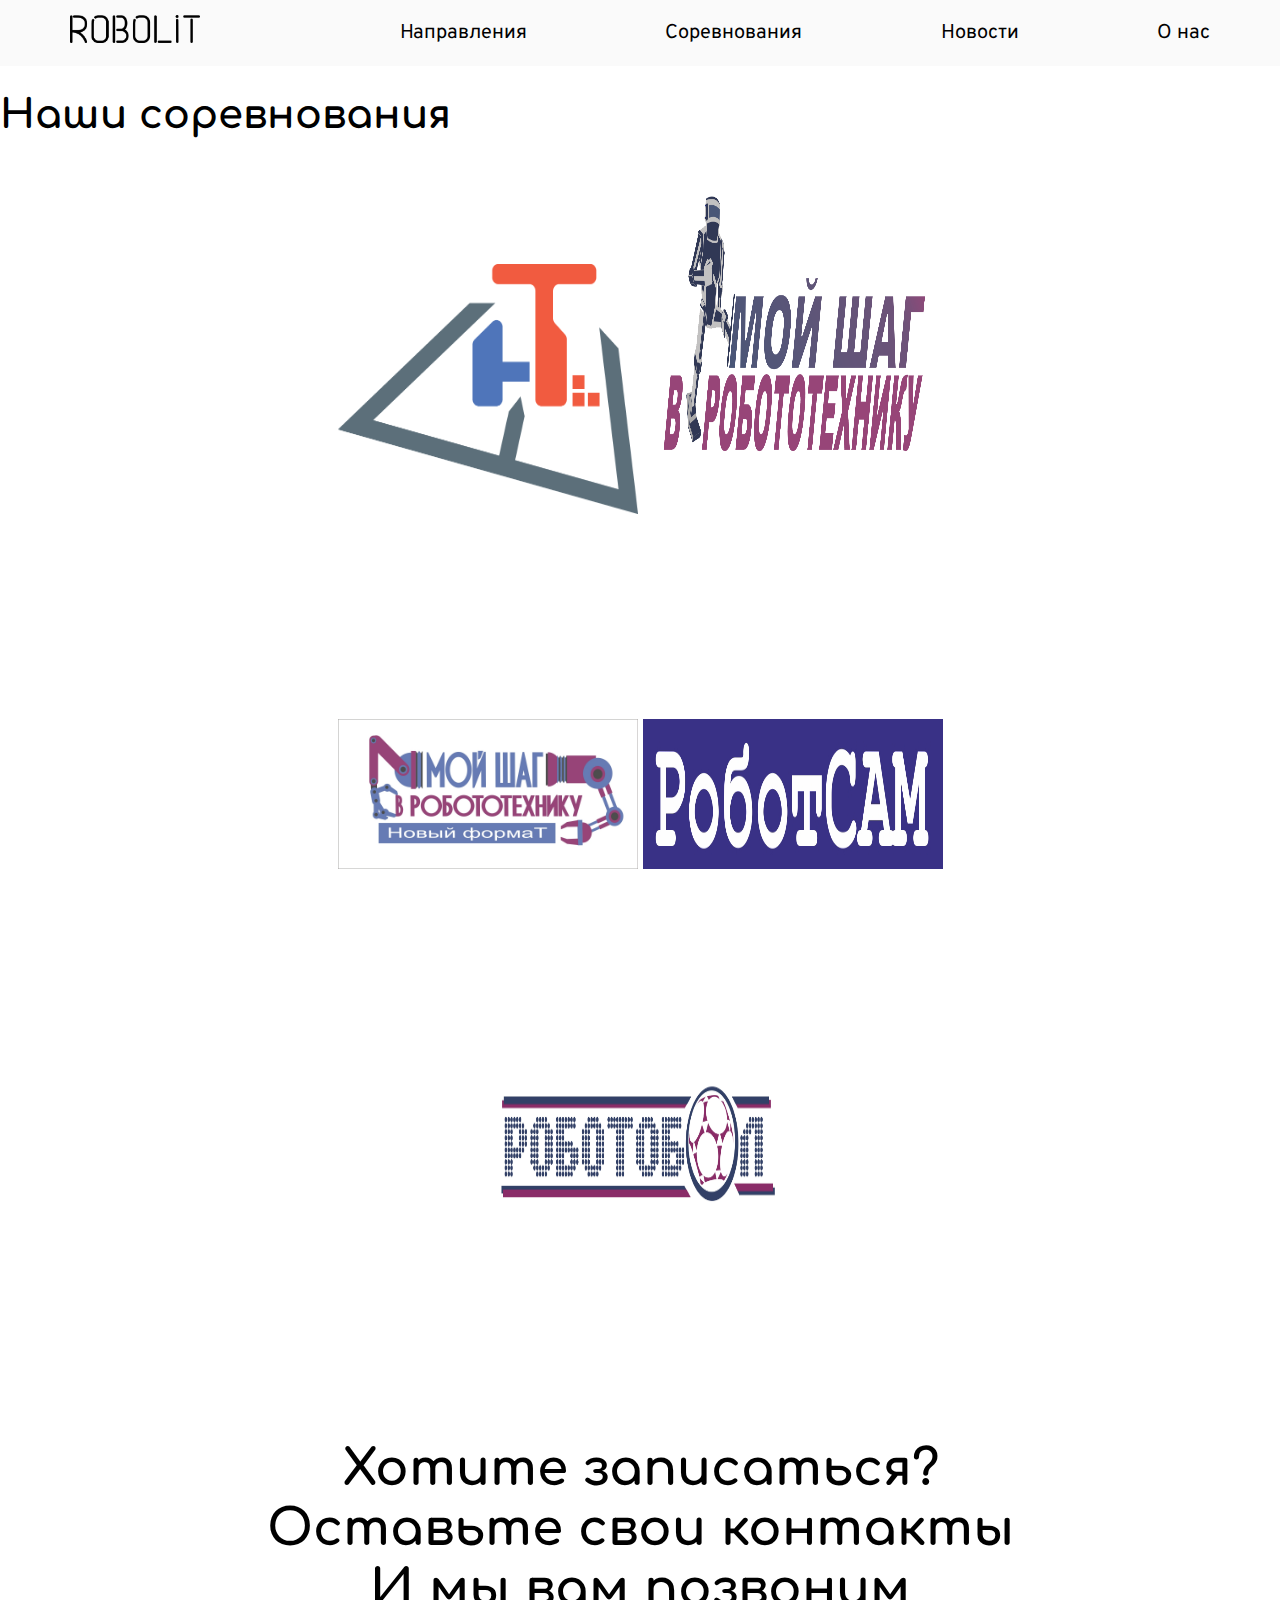
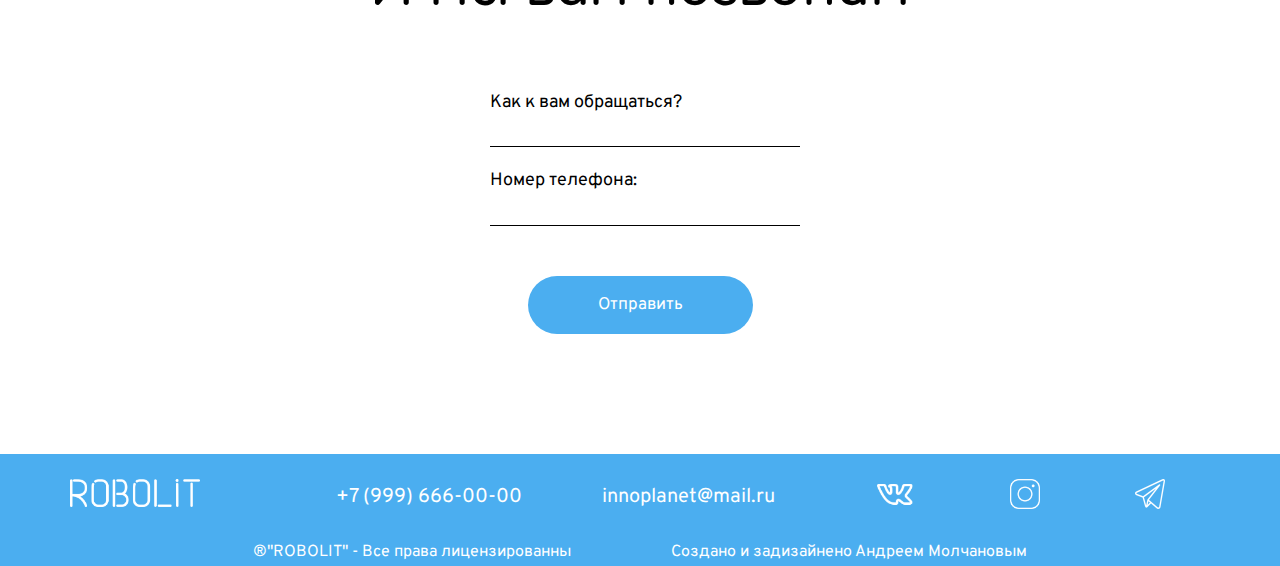
==== competitions.html @ c81f969c "Add base html" ====
<!DOCTYPE html>
<html lang="en">
<head>
    <meta charset="UTF-8">
    <meta http-equiv="X-UA-Compatible" content="IE=edge">
    <meta name="viewport" content="width=device-width, initial-scale=1.0">
    <title>Document</title>
    <link rel="stylesheet" href=".//style.css">

    <link rel="preconnect" href="https://fonts.googleapis.com">
    <link rel="preconnect" href="https://fonts.gstatic.com" crossorigin>
    <link href="https://fonts.googleapis.com/css2?family=Comfortaa:wght@300;400;500;600;700&display=swap" rel="stylesheet">
    <style>
        @import url('https://fonts.googleapis.com/css2?family=Comfortaa:wght@300;400;500;600;700&display=swap');
    </style>

    <link rel="preconnect" href="https://fonts.googleapis.com">
    <link rel="preconnect" href="https://fonts.gstatic.com" crossorigin>
    <link href="https://fonts.googleapis.com/css2?family=Overpass:ital,wght@0,100;0,200;0,300;0,400;0,500;0,600;0,700;0,800;0,900;1,100;1,200;1,300;1,400;1,500;1,600;1,700;1,800;1,900&display=swap" rel="stylesheet">
    <style>
        @import url('https://fonts.googleapis.com/css2?family=Overpass:ital,wght@0,100;0,200;0,300;0,400;0,500;0,600;0,700;0,800;0,900;1,100;1,200;1,300;1,400;1,500;1,600;1,700;1,800;1,900&display=swap');
    </style>
</head>
<body>

    <header class="page-header">
        <div class="container">
            <a class="page-header__logo page-header__link" href="index.html">
                <img src=".//img/logo/BLACK-logo.png"  width="130px" alt="ROBOLIT" >
            </a>
            <ul class="page-header__list">
                <li class="page-header__item">
                    <a class="page-header__link" href="#">Направления</a>
                </li>
                <li class="page-header__item">
                    <a class="page-header__link" href="competitions.html">Соревнования</a>
                </li>
                <li class="page-header__item">
                    <a class="page-header__link" href="#">Новости</a>
                </li>
                <li class="page-header__item">
                    <a class="page-header__link" href="#">О нас</a>
                </li>
            </ul>
        </div>
    </header>


    <h1 class="h1-competitions">Наши соревнования</h1>

    <section class="main-section">
    <container class="main_logo_top_block">
        <img src=".//img/competitions/logo/ingen_class_logo.png" alt="" class="ingen_class" width="300px" height="250px">
        <img src=".//img/competitions/logo/my_step_in_robototech_logo.png" alt="" class="my_step_in_robototch" width="300px" height="350px">
    </container>
    
    <container class="main_logo_center_block">
        <img src=".//img/competitions/logo/myrobot_new_age_logo.jpg" alt="" class="myrobot_new_age" width="300px" height="150px">
        <img src=".//img/competitions/logo/robot_sam_logo.png" alt="" class="robot_sam" width="300px" height="150px">
    </container>

    <container class="main_logo_bottom_block">
        <img src=".//img/competitions/logo/robotobol_logo.jpg" alt="" class="robotobol" width="300px" height="150px">
    </container>
    </section>


    <section class="form">
        <div class="container">

            <form class="form" action="https://echo.htmlacademy.ru/courses" method="post">
                <h2 class="form__title">
                    <div class="tt">Хотите записаться?</div>
                    <div class="tt">Оставьте свои контакты</div>
                    <div class="tt">И мы вам позвоним</div>
                </h2>
                <div class="content-box">

                        <div class="group-1">
                            <label class="label-1">Как к вам обращаться?</label>
                            <input class="input" type="name" name="Имя" id="anchor">
                        </div>
                        <div class="group-2">
                            <label class="label-2" for="tel">Номер телефона:</label>
                            <input class="input" type="tel" name="номер телефона:" id="tel">
                        </div>

                    <input class="button--submit" type="submit" value="Отправить" name="Кнопка">
                    

            </form>
            
        </div>
    </section>  

    <footer class="page-footer">
        <div class="container">
            <ul class="page-footer__list">
                <a class="page-footer__logo" href="#"><img src=".//img/logo/WHITE-logo.png" width="130px" alt="ROBOLIT"></a>
                <div class="page-footer__contacts-list">
                    <div class="contact__item">+7 (999) 666-00-00</div>
                    <div class="contact__item">innoplanet@mail.ru</div>
                </div>

                <div class="page-footer__links-list">
                    <a class="page-footer__link" href="#"><img src=".//img/icons/VK logo.png" alt="VK" class="vk-icon icon" width="60px"></a>
                    <a class="page-footer__link" href="#"><img src=".//img/icons/Instagram logo.png" alt="Instagram" class="ig-icon icon" width="60px"></a>
                    <a class="page-footer__link" href="#"><img src=".//img/icons/Telegram logo.png" alt="Telegram" class="tg-icon icon" width="50px"></a>
                </div>
            </ul>
            <div class="proofs">
                <p>&reg;"ROBOLIT" - Все права лицензированны</p>
                <p>Создано и задизайнено Андреем Молчановым</p>
            </div>
        </div>
    </footer>

</body>
</html>
---- style.css ----
body {
    font-size: 20px;
    display: flex;
    flex-direction: column;
    width: auto;
    margin: 0 auto;
    color: black;
}

p {
    font-family: 'Overpass', sans-serif;
    font-size: 18px;
    margin: 0;
    line-height: 160%;
}

h2 {
    font-family: 'Comfortaa', cursive;
    font-size: 50px;
    line-height: 120%;
}

h3 {
    font-family: 'Overpass', sans-serif;
    font-size: 20px;
    line-height: 120%;
}

a:visited {
    color: black;
}


.button {
    cursor: pointer;
    white-space: nowrap;
    border: none;
    color: white;
    padding: 15px 50px;
    border-radius: 25px;
}

/* HEADER */

.page-header {
    background-color: rgb(250, 250, 250);
    font-family: 'Overpass', sans-serif;
}

.page-header .container {
    width: 1140px;
    height: auto;
    margin: 0 auto;
    display: flex;
    align-items: center;
    align-content: center;
    justify-content: space-between;
}

.page-header__list {
    display: flex;
    justify-content: space-between;
    list-style-type: none;
    flex-grow: 1;
    padding: 0;
}

.page-header__logo {
    margin-right: 200px;
}


a.page-header__logo:hover {
    border: none;
    text-decoration: none;
    padding: 0;
}

.itcenter .container {
    width: 1140px;
    margin: 0 auto;
    display: flex;
    flex-direction: column;
}

a.page-header__link:link {
    position: relative;
    text-decoration: none;
    color: black;
    transition: border 0.5s;
    padding: 0;
    }

a.page-header__link:hover::after{
    content: "";
    position: absolute;
    left: 0;
    bottom: -2px;
    width: 95%;
    margin-left: 2.5%;
    height: 2px;
    background-color: #3498db;
    border-radius: 25px;
    display: none;
    }
   
a.page-header__link:hover::after {
    display: block;
}

.page-header__logo.page-header__link:link {
    transition: all ease-out 0.3s;
}

.page-header__logo.page-header__link:hover{
    border: none;
    transform: scale(1.15);
}

.page-header__logo.page-header__link:hover::after{
    content: none;
}

/* INTERPRETATION */

.interpretation {
    display: flex;
    flex-direction: row;
    justify-content: space-between;
    flex-grow: 1;
}

.interpretation__title {
    margin: 60px 0 45px 0;
}

.interpretation__text {
    font-size: 18px;
    line-height: 150%;
}

.interpretation__picture {
    margin: 80px 0 60px auto;
    border-radius: 5px;
    filter: brightness(80%);
}

.interpretation__button {
    font-family: 'Overpass', sans-serif;
    font-size: 17px;
    margin: 60px auto 60px 0;
    padding: 18px 52px;
    background-color: #4baef0;
}

.interpretation__button:hover {
    background-color: #5babe0;
}

.interpretation__button:active {
    background-color: #58a7db;
}

/* DESCRIPTION */

.description {
    display: flex;
    flex-direction: row;
    justify-content: space-between;
}

.description__title{
    margin: 0 auto 40px auto;
}

.description__picture {
    margin-right: 40px;
    filter: brightness(80%) ;
}

.left-column {
    display: flex;
    flex-direction: column;
    width: 50%;
}

.right-column {
    display: flex;
    flex-direction: column;
    width: 50%;
}

.description .right-column {
    padding-left: 40px;
}

.courses .container {
    width: 1140px;
    margin: 0 auto;
    display: flex;
    flex-direction: row;
    flex-wrap: nowrap;
}

.container__title {
    width: 700px;
    height: 70px;
    margin: 85px auto 0 auto;
    text-align: center;
}

.courses__title {
    margin: 0 auto;

}

/* PROGA */

.block--proga {
    width: 545px;
    height: 300px;
    padding: 0;
    border-radius: 5px;
    margin: 55px 50px 0 0;
    color: white;
    display: flex;
    justify-content: space-between;
    background-color: #4baef0;
    box-shadow: 6px -5px 0 2px rgba(220, 220, 220, 0.7);
    transition: all 0.4s ease-in-out;
}

.block--proga:hover {
    transform: translateX(-10px) translateY(10px);
    box-shadow: 11px -10px 2px 2px rgba(220, 220, 220, 0.7);
}

.block--proga .left-column {
    width: 325px;
    margin: 0;
}

.proga__list {
    padding: 0;
    margin: 0;
    margin-left: 65px;
    display: flex;
    flex-direction: column;
    align-items: flex-start;
}

.proga__title {
    font-size: 30px;
    margin: 40px 0 0 40px;
}

.proga-list__title {
    font-size: 25px;
    font-weight: 500;
    margin: 30px 0 0 40px;
}

.proga__item {
    font-family: 'Overpass', sans-serif;
    font-size: 22px;
}

.proga__img {
    margin: auto 30px;
    color: white;
}

/* ROBOT */

.block--robot {
    width: 545px;
    height: 300px;
    margin: 0;
    padding: 0;
    margin-top: 55px;
    border-radius: 5px;
    color: white;
    display: flex;
    justify-content: space-between;
    background-color: #4baef0;
    box-shadow: 6px -5px 0 2px rgba(220, 220, 220, 0.7);
    transition: all 0.4s ease-in-out;
}

.block--robot:hover{
    transform: translateX(-10px) translateY(10px);
    box-shadow: 11px -10px 2px 2px rgba(220, 220, 220, 0.7);
}

.robot__list {
    padding: 0;
    margin: 0;
    margin-left: 65px;
    display: flex;
    flex-direction: column;
    align-items: flex-start;
}

.robot__title {
    font-size: 30px;
    margin: 40px 0 0 40px;
}

.robot-list__title {
    font-size: 23px;
    font-weight: 600;
    margin: 30px 0 5px 40px;
}

.robot__item {
    font-family: 'Overpass', sans-serif;
    font-size: 22px;
}

.robot__img {
    margin: auto 30px;
}

/* PHOTO */

.photo__title {
    margin: 100px auto 50px auto;
    width: 700px;
    height: 70px;
    text-align: center;
}

.strap {
    height: 220px;   
    width: 100%;
    margin: 0;
    margin-bottom: 80px;
}

.strap__list{
    list-style-type: none;
    display: flex;
    flex-direction: row;
    justify-content: center;
    overflow: hidden;
    margin: 0;
    padding: 0;
}

.img {
    width: 220px;
    height: 220px;
    background-size: cover;
    background-position: 50% 50%;
    filter: brightness(80%) grayscale(10%);    
}

.img-1 {
    background-image: url("img/strap/1.JPG");
}

.img-2 {
    background-image: url("img/strap/2.JPG");
}

.img-3 {
    background-image: url("img/strap/3.JPG");
}

.img-4 {
    background-image: url("img/strap/4.JPG");
}

.img-5 {
    background-image: url("img/strap/5.JPG");
}

.img-6 {
    background-image: url("img/strap/6.JPG");
}

.img-7 {
    background-image: url("img/strap/7.JPG");
}

.img-8 {
    background-image: url("img/strap/8.JPG");
}

/* FORM */

.form .container {
    width: 1140px;
    margin: 0 auto;
    display: flex;
}

.form .container {
    width: 1140px;
    margin: 0 auto 80px auto;
    display: flex;
    justify-content: center;
}

.content-box {
    width: 300px;
    margin: 0 auto;
    display: flex;
    flex-direction: column;
}

.form__title {
    margin: 10px auto 50px auto;
    display: flex;
    justify-content: center;
    flex-direction: column;
    align-items: center;
}

.tt {
    font-family: 'Comfortaa', cursive;
    font-size: 50px;
}

label {
    font-family: 'Overpass', sans-serif;
    font-size: 18px;
    line-height: 160%;
    display: block;
}

.input {
    width: 100%;
    height: 30px;
    padding: 0;
    border: none;
    border-bottom: 1px solid black;
    font-family: 'Comfortaa', cursive;
    font-weight: 120%;
    padding-left: 10px;
}

.group-1 {
    margin: 20px 0;
    width: 100%;
}

.group-2 {
    width: 100%;
}

.label-1 {
    margin-bottom: -1px;
}

.label-2 {
    margin-bottom: -1px;
}

.button--submit {
    font-family: 'Overpass', sans-serif;
    font-size: 17px;
    margin: 50px auto 40px auto;
    padding: 18px 70px;
    background-color: #4baef0;
    border-radius: 40px;
    border: none;
    color: white;
}

.button--submit:hover {
    background-color: #5babe0;
}

.button--submit:active {
    background-color: #58a7db;
}

/* FOOTER */

.page-footer {
    background-color: #4baef0;
    font-family: 'Overpass', sans-serif;
    color: white;
}

.page-footer .container {
    width: 1140px;
    margin: 0 auto; 
}

.page-footer__list {
    width: 1140px;
    margin: 0 auto;
    padding: 0;
    display: flex; 
    flex-direction: row;    
    justify-content: space-between;
}

.proofs {
    display: block;
    text-align: center;
    font-size: 16px;
}

.page-footer__contacts-list {
    display: flex;
    margin: 30px 40px;
    width: auto;
}

.contact__item {
    margin: 0 40px;
    cursor: pointer;
}

.contact__item:first-of-type {
    margin-left: 0;
}

.contact__item:last-of-type {
    margin-right: 0;
}

.page-footer__links-list {
    display: flex;
    margin: 0;
}

.page-footer__link .icon {
    color: white;
}

.page-footer__link .icon {
    position: relative;
    text-decoration: none;
    color: white;
    padding: 0;
    margin: 10px 35px;
    display: flex;
    justify-content: center;
    align-items: center;
    }
    
.page-footer__link:last-of-type {
    margin-right: 0;
    margin-top: 5px;
}

.page-footer__link .icon:hover{
    filter: opacity(70%);
}

.page-footer__link .icon:active {
    filter:opacity(50%);
}

.page-footer__logo:link {
    color: white;
    text-decoration: none;
    margin: 25px 0;
    margin-right: 80px;
    transition: all ease-out 0.3s;
}

.page-footer__logo:hover {
    border: none;
    transform: scale(1.15);
}

.proofs {
    display: flex;
    justify-content: center;
}

.proofs p {
    font-size: 16px;
}

.proofs p:first-of-type {
    margin-right: 100px;
}

/* Competitions */

.h1-competitions {
    font-family: 'Comfortaa', cursive;
}

.main-section {
    margin: 0px 105px;
    display: flex;
    flex-direction: column;
}

.main_logo_top_block {
    margin: auto auto 200px auto;
    
}

.main_logo_center_block {
    margin: auto auto 200px auto;
}

.main_logo_bottom_block {
    margin: auto auto 200px auto;
}
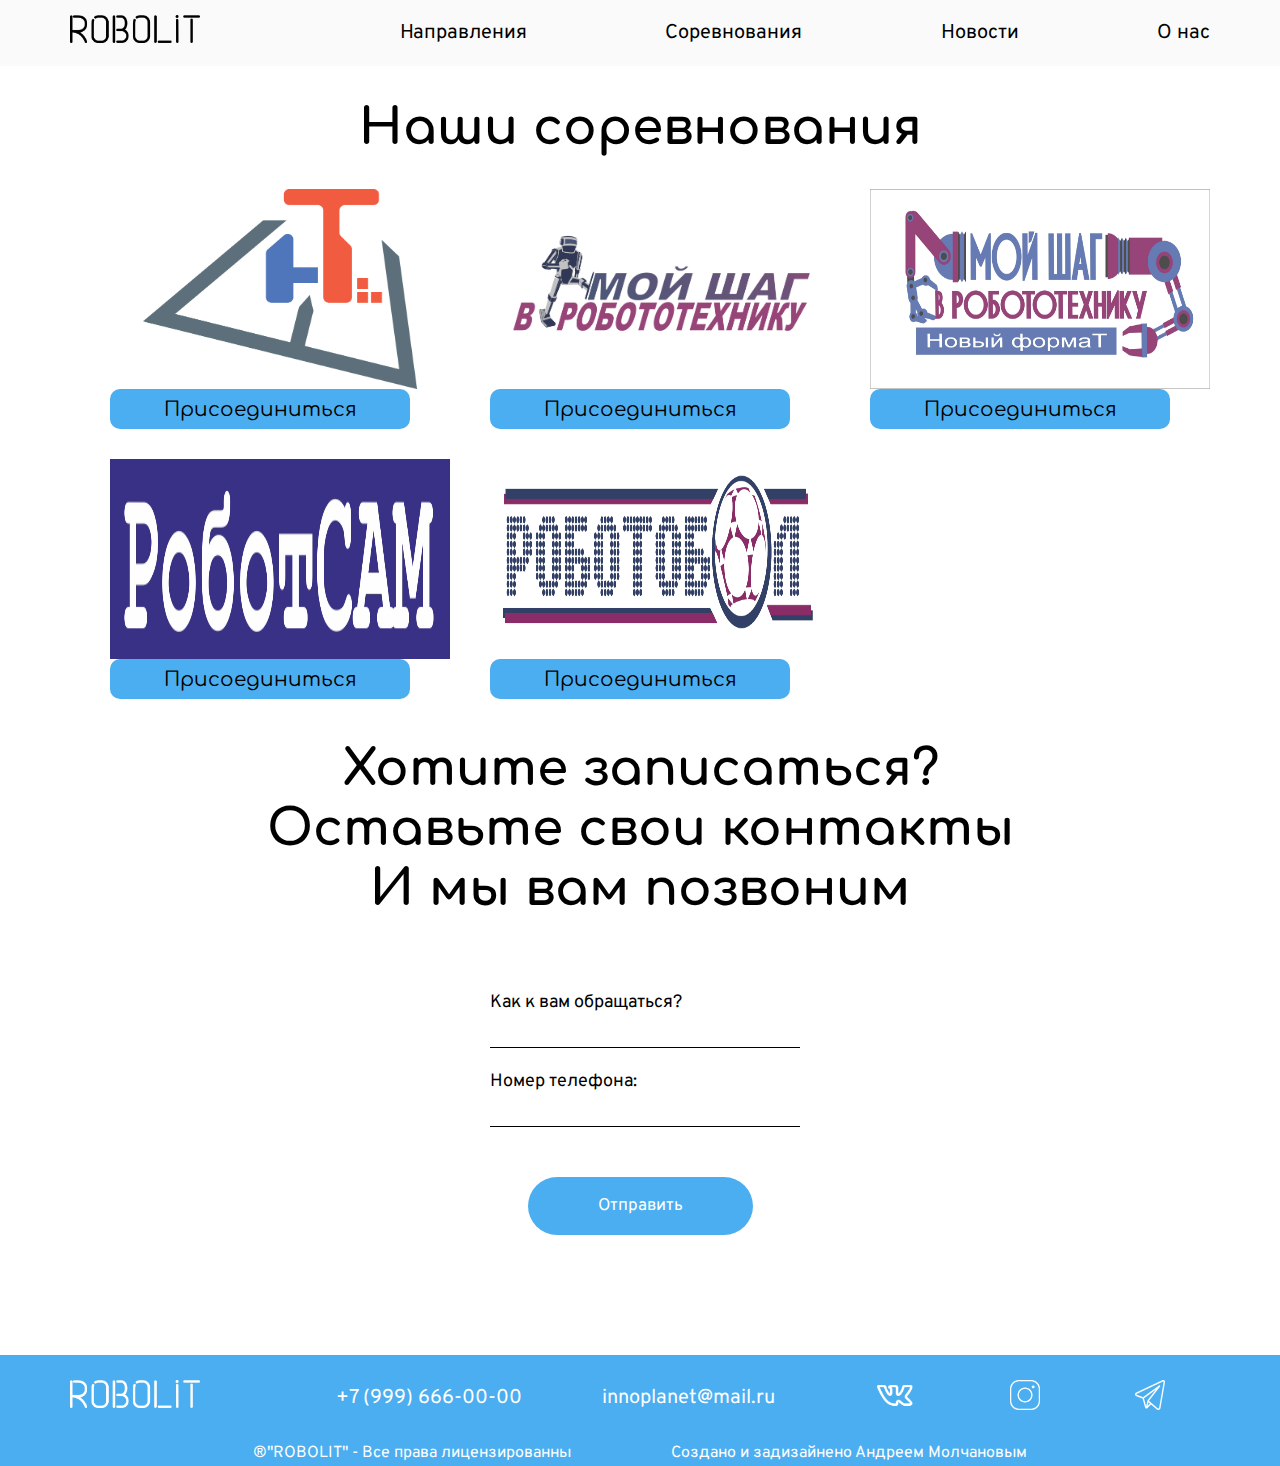
==== commit 0536971d: "compet-2411" ====
--- a/competitions.html
+++ b/competitions.html
@@ -46,23 +46,51 @@
     </header>
 
 
-    <h1 class="h1-competitions">Наши соревнования</h1>
+    
+    <section class="main-section">
+        <h1 class="h1-competitions">Наши соревнования</h1>
+        
+            <ul class="inner-list">
+                <li class="comp-product-item">
+                    <div class="comp-main-img">
+                        <img src=".//img/competitions/logo/ingen_class_logo.png" alt="">
+                    </div>
+                    <div class="comp-main-block">
+                        <a href="" class="comp-main-href">Присоединиться</a>
+                    </div>
+                </li>
+                <li class="comp-product-item">
+                    <div class="comp-main-img">
+                        <img src=".//img/competitions/logo/my_step_in_robototech_logo.png" alt="">
+                    </div>
+                    <div class="comp-main-block">
+                        <a href="" class="comp-main-href">Присоединиться</a>
+                    </div>
+                </li>
+            
+                <li class="comp-product-item">
+                    <img src=".//img/competitions/logo/myrobot_new_age_logo.jpg" alt="" class="comp-main-img myrobot_new_age" width="300px" height="250px">
+                    <div class="comp-main-block">
+                        <a href="" class="comp-main-href">Присоединиться</a>
+                    </div>
+                </li>
+    
+                <li class="comp-product-item">
+                    <img src=".//img/competitions/logo/robot_sam_logo.png" alt="" class="comp-main-img robot_sam" width="300px" height="250px">
+                    <div class="comp-main-block">
+                        <a href="" class="comp-main-href">Присоединиться</a>
+                    </div>
+                </li>
+                <li class="comp-product-item">
+                    <img src=".//img/competitions/logo/robotobol_logo.jpg" alt="" class="comp-main-img robotobol" width="300px" height="250px">
+                    <div class="comp-main-block">
+                        <a href="" class="comp-main-href">Присоединиться</a>
+                    </div>
+                </li>
+            </ul>
+        
+    </section>
 
-    <section class="main-section">
-    <container class="main_logo_top_block">
-        <img src=".//img/competitions/logo/ingen_class_logo.png" alt="" class="ingen_class" width="300px" height="250px">
-        <img src=".//img/competitions/logo/my_step_in_robototech_logo.png" alt="" class="my_step_in_robototch" width="300px" height="350px">
-    </container>
-    
-    <container class="main_logo_center_block">
-        <img src=".//img/competitions/logo/myrobot_new_age_logo.jpg" alt="" class="myrobot_new_age" width="300px" height="150px">
-        <img src=".//img/competitions/logo/robot_sam_logo.png" alt="" class="robot_sam" width="300px" height="150px">
-    </container>
-
-    <container class="main_logo_bottom_block">
-        <img src=".//img/competitions/logo/robotobol_logo.jpg" alt="" class="robotobol" width="300px" height="150px">
-    </container>
-    </section>
 
 
     <section class="form">
--- a/style.css
+++ b/style.css
@@ -586,23 +586,59 @@
 
 .h1-competitions {
     font-family: 'Comfortaa', cursive;
+    text-align: center;
+    font-size: 50px;
 }
 
 .main-section {
-    margin: 0px 105px;
-    display: flex;
-    flex-direction: column;
-}
-
-.main_logo_top_block {
-    margin: auto auto 200px auto;
+    max-width: 1140px;
+    margin: 0 auto;
+}
+
+
+
+.inner-list{
+    margin: 0;
+    padding: 0;
+    display: flex;
+    flex-wrap: wrap;
     
 }
 
-.main_logo_center_block {
-    margin: auto auto 200px auto;
-}
-
-.main_logo_bottom_block {
-    margin: auto auto 200px auto;
+.comp-product-item {
+    margin: 0;
+    padding: 0;
+    list-style-type: none;
+    margin-left: 40px;
+    margin-bottom: 30px;
+}
+
+.comp-main-img {
+    width: 340px;
+    height: 200px;
+    display: flex;
+    align-items: center;
+    justify-content: center;
+}
+
+.comp-main-img img {
+    max-width: 100%;
+    max-height: 100%; 
+}
+
+
+.comp-main-block {
+    margin: 0;
+    width: 300px;
+    height: 40px;
+    background-color: #4baef0;
+    border-radius:10px ;
+    text-align: center;
+    display: flex;
+    justify-content: space-around;
+    flex-direction: column;
+}
+.comp-main-href {
+    text-decoration: none;
+    font-family: 'Comfortaa', cursive;
 }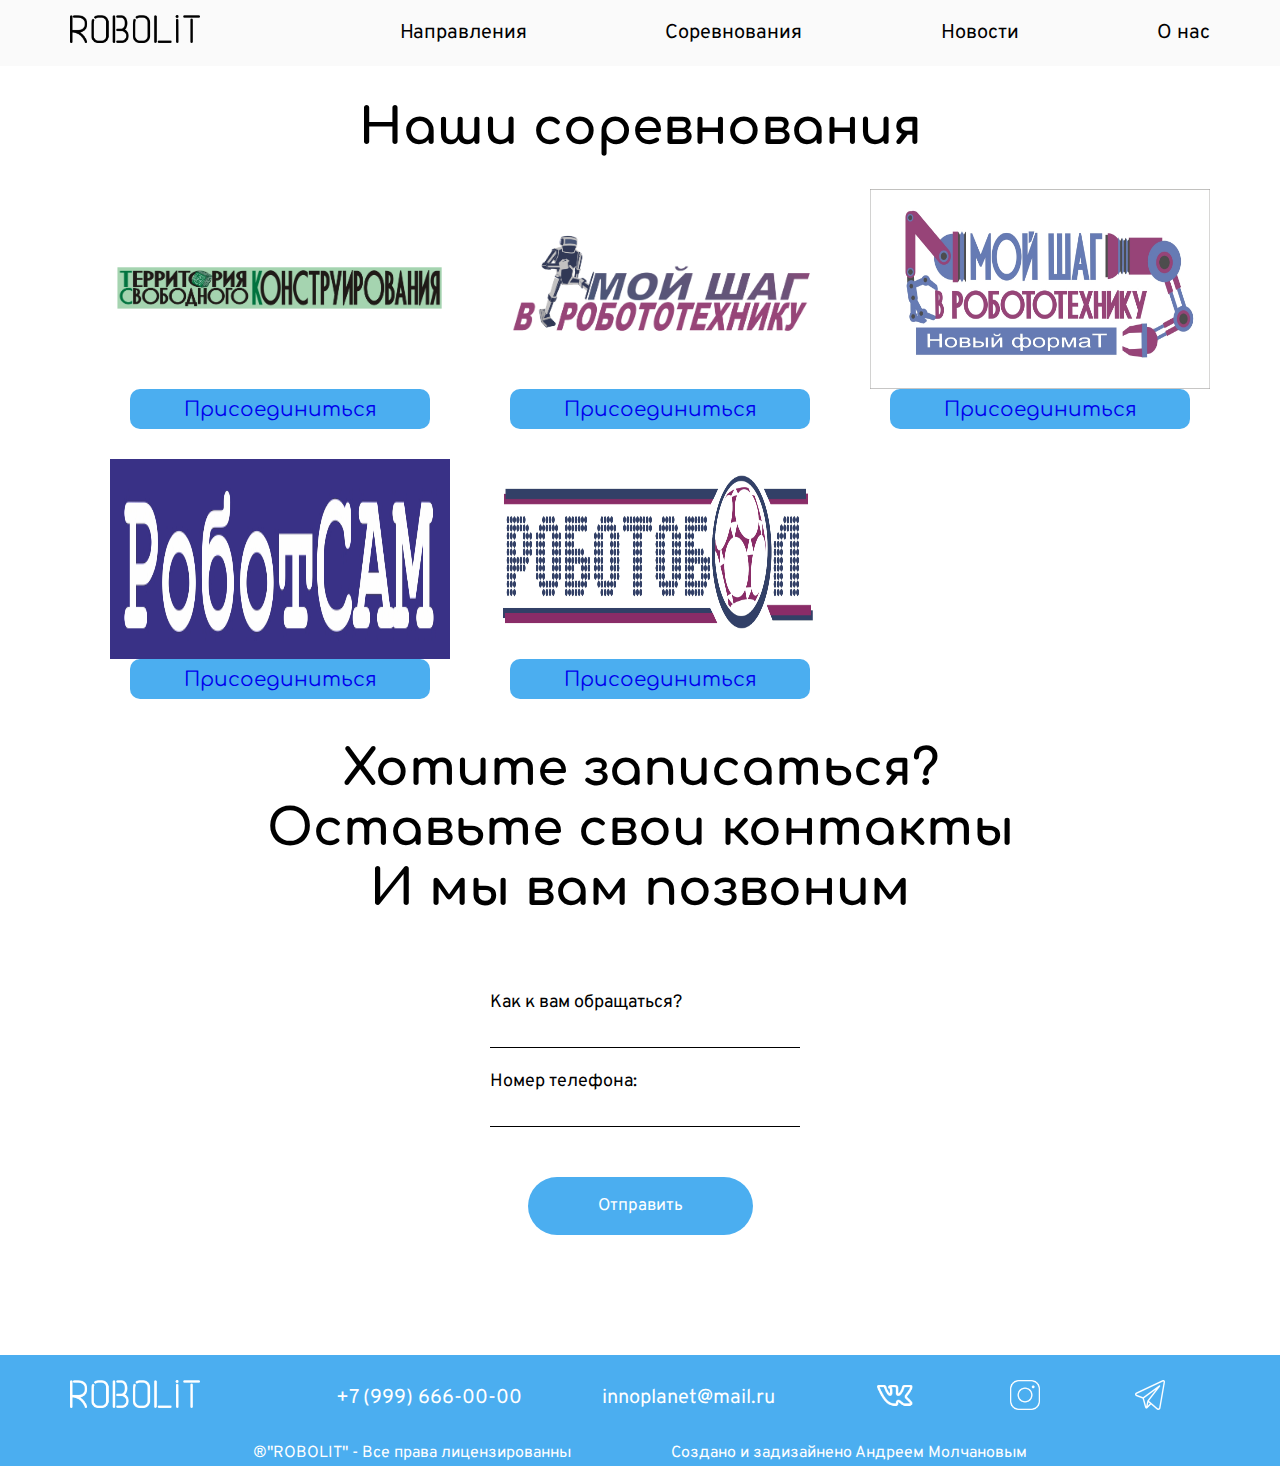
==== commit 15be58c7: "01.12" ====
--- a/competitions.html
+++ b/competitions.html
@@ -51,40 +51,43 @@
         <h1 class="h1-competitions">Наши соревнования</h1>
         
             <ul class="inner-list">
+
                 <li class="comp-product-item">
                     <div class="comp-main-img">
-                        <img src=".//img/competitions/logo/ingen_class_logo.png" alt="">
+                        <img src=".//img/competitions/logo/construct-logo.png" alt="">
                     </div>
                     <div class="comp-main-block">
-                        <a href="" class="comp-main-href">Присоединиться</a>
+                        <a href="competition-dop-fail/1-page.html" class="comp-main-href">Присоединиться</a>
                     </div>
                 </li>
+
                 <li class="comp-product-item">
                     <div class="comp-main-img">
                         <img src=".//img/competitions/logo/my_step_in_robototech_logo.png" alt="">
                     </div>
                     <div class="comp-main-block">
-                        <a href="" class="comp-main-href">Присоединиться</a>
+                        <a href="competition-dop-fail/2-page.html" class="comp-main-href">Присоединиться</a>
                     </div>
                 </li>
             
                 <li class="comp-product-item">
                     <img src=".//img/competitions/logo/myrobot_new_age_logo.jpg" alt="" class="comp-main-img myrobot_new_age" width="300px" height="250px">
                     <div class="comp-main-block">
-                        <a href="" class="comp-main-href">Присоединиться</a>
+                        <a href="competition-dop-fail/3-page.html" class="comp-main-href">Присоединиться</a>
                     </div>
                 </li>
     
                 <li class="comp-product-item">
                     <img src=".//img/competitions/logo/robot_sam_logo.png" alt="" class="comp-main-img robot_sam" width="300px" height="250px">
                     <div class="comp-main-block">
-                        <a href="" class="comp-main-href">Присоединиться</a>
+                        <a href="competition-dop-fail/4-page.html" class="comp-main-href">Присоединиться</a>
                     </div>
                 </li>
+
                 <li class="comp-product-item">
                     <img src=".//img/competitions/logo/robotobol_logo.jpg" alt="" class="comp-main-img robotobol" width="300px" height="250px">
                     <div class="comp-main-block">
-                        <a href="" class="comp-main-href">Присоединиться</a>
+                        <a href="competition-dop-fail/5-page.html" class="comp-main-href">Присоединиться</a>
                     </div>
                 </li>
             </ul>
--- a/style.css
+++ b/style.css
@@ -637,8 +637,19 @@
     display: flex;
     justify-content: space-around;
     flex-direction: column;
+    margin-left: 20px;
 }
 .comp-main-href {
     text-decoration: none;
     font-family: 'Comfortaa', cursive;
-}+}
+
+/* Competitions dop fail*/
+
+.competitions-dop-fail-head {
+    margin: 0;
+    padding: 0;
+    max-width: 1440px;
+    font-family: 'Comfortaa', cursive;
+}
+
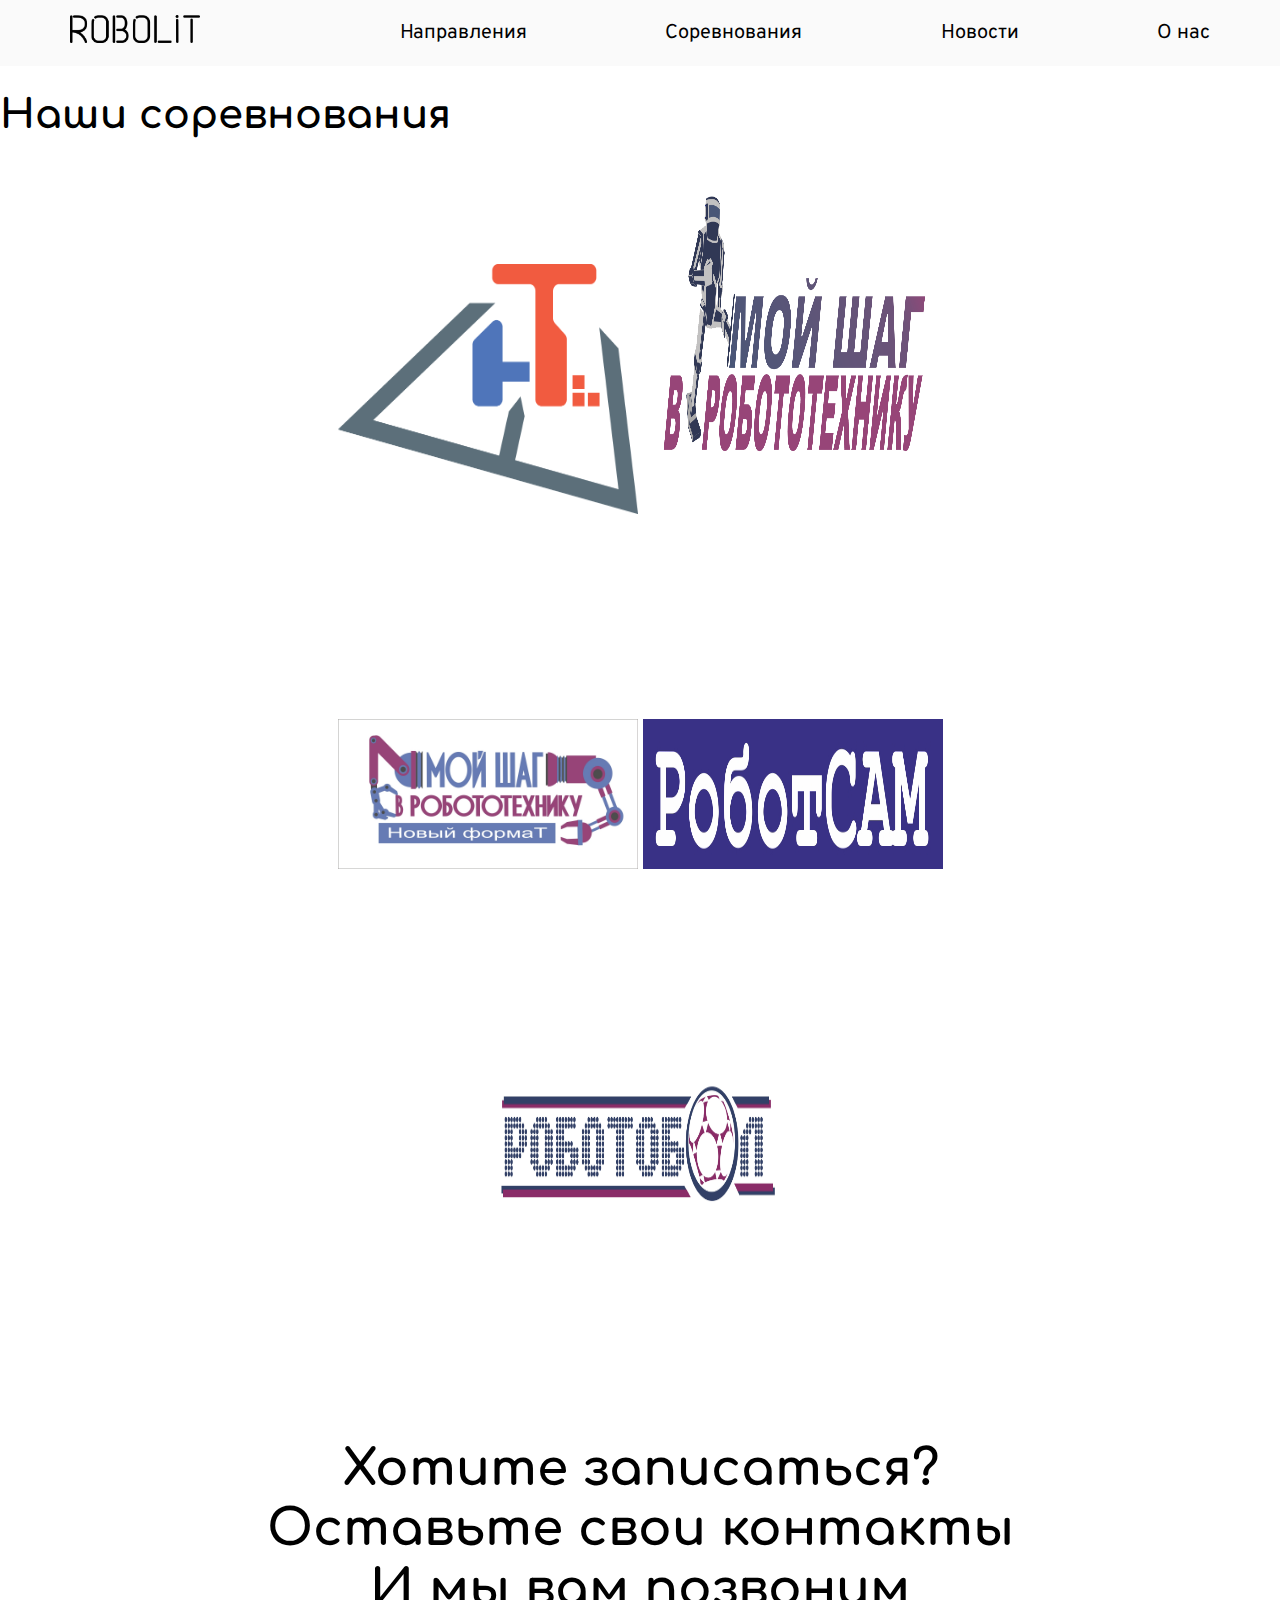
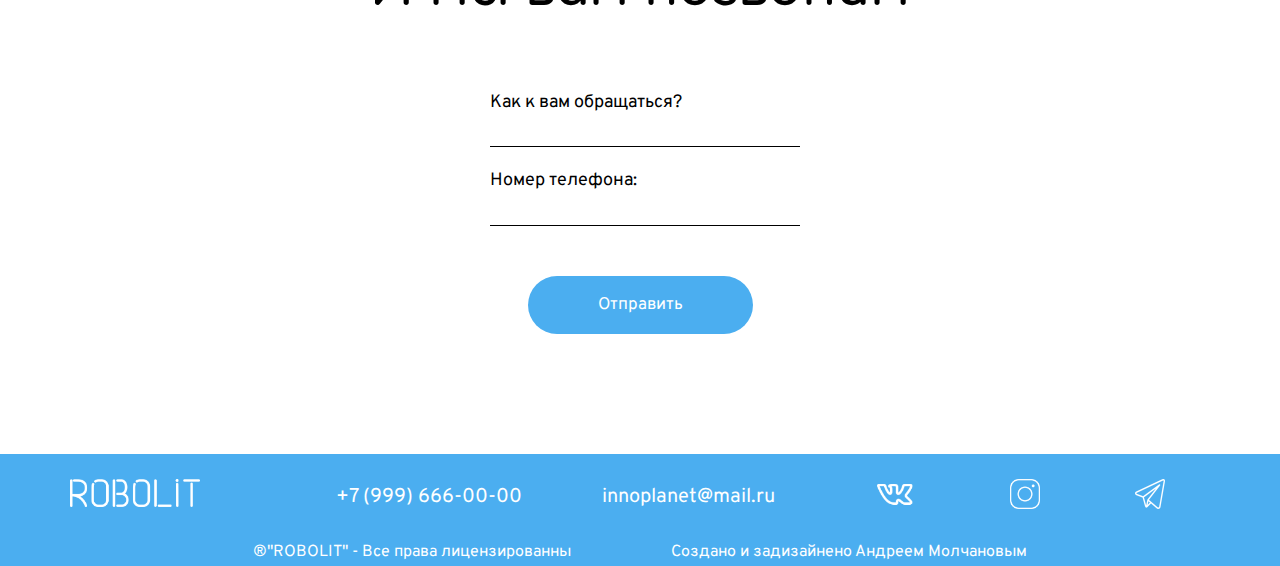
==== commit 2238416e: "add all news" ====
--- a/competitions.html
+++ b/competitions.html
@@ -22,7 +22,6 @@
     </style>
 </head>
 <body>
-
     <header class="page-header">
         <div class="container">
             <a class="page-header__logo page-header__link" href="index.html">
@@ -46,54 +45,23 @@
     </header>
 
 
+    <h1 class="h1-competitions">Наши соревнования</h1>
+
+    <section class="main-section">
+    <container class="main_logo_top_block">
+        <img src=".//img/competitions/logo/ingen_class_logo.png" alt="" class="ingen_class" width="300px" height="250px">
+        <img src=".//img/competitions/logo/my_step_in_robototech_logo.png" alt="" class="my_step_in_robototch" width="300px" height="350px">
+    </container>
     
-    <section class="main-section">
-        <h1 class="h1-competitions">Наши соревнования</h1>
-        
-            <ul class="inner-list">
+    <container class="main_logo_center_block">
+        <img src=".//img/competitions/logo/myrobot_new_age_logo.jpg" alt="" class="myrobot_new_age" width="300px" height="150px">
+        <img src=".//img/competitions/logo/robot_sam_logo.png" alt="" class="robot_sam" width="300px" height="150px">
+    </container>
 
-                <li class="comp-product-item">
-                    <div class="comp-main-img">
-                        <img src=".//img/competitions/logo/construct-logo.png" alt="">
-                    </div>
-                    <div class="comp-main-block">
-                        <a href="competition-dop-fail/1-page.html" class="comp-main-href">Присоединиться</a>
-                    </div>
-                </li>
-
-                <li class="comp-product-item">
-                    <div class="comp-main-img">
-                        <img src=".//img/competitions/logo/my_step_in_robototech_logo.png" alt="">
-                    </div>
-                    <div class="comp-main-block">
-                        <a href="competition-dop-fail/2-page.html" class="comp-main-href">Присоединиться</a>
-                    </div>
-                </li>
-            
-                <li class="comp-product-item">
-                    <img src=".//img/competitions/logo/myrobot_new_age_logo.jpg" alt="" class="comp-main-img myrobot_new_age" width="300px" height="250px">
-                    <div class="comp-main-block">
-                        <a href="competition-dop-fail/3-page.html" class="comp-main-href">Присоединиться</a>
-                    </div>
-                </li>
-    
-                <li class="comp-product-item">
-                    <img src=".//img/competitions/logo/robot_sam_logo.png" alt="" class="comp-main-img robot_sam" width="300px" height="250px">
-                    <div class="comp-main-block">
-                        <a href="competition-dop-fail/4-page.html" class="comp-main-href">Присоединиться</a>
-                    </div>
-                </li>
-
-                <li class="comp-product-item">
-                    <img src=".//img/competitions/logo/robotobol_logo.jpg" alt="" class="comp-main-img robotobol" width="300px" height="250px">
-                    <div class="comp-main-block">
-                        <a href="competition-dop-fail/5-page.html" class="comp-main-href">Присоединиться</a>
-                    </div>
-                </li>
-            </ul>
-        
+    <container class="main_logo_bottom_block">
+        <img src=".//img/competitions/logo/robotobol_logo.jpg" alt="" class="robotobol" width="300px" height="150px">
+    </container>
     </section>
-
 
 
     <section class="form">
--- a/style.css
+++ b/style.css
@@ -586,70 +586,60 @@
 
 .h1-competitions {
     font-family: 'Comfortaa', cursive;
-    text-align: center;
-    font-size: 50px;
 }
 
 .main-section {
-    max-width: 1140px;
-    margin: 0 auto;
-}
-
-
-
-.inner-list{
-    margin: 0;
-    padding: 0;
-    display: flex;
-    flex-wrap: wrap;
+    margin: 0px 105px;
+    display: flex;
+    flex-direction: column;
+}
+
+.main_logo_top_block {
+    margin: auto auto 200px auto;
     
 }
 
-.comp-product-item {
-    margin: 0;
-    padding: 0;
-    list-style-type: none;
-    margin-left: 40px;
-    margin-bottom: 30px;
-}
-
-.comp-main-img {
-    width: 340px;
-    height: 200px;
-    display: flex;
-    align-items: center;
-    justify-content: center;
-}
-
-.comp-main-img img {
-    max-width: 100%;
-    max-height: 100%; 
-}
-
-
-.comp-main-block {
-    margin: 0;
+.main_logo_center_block {
+    margin: auto auto 200px auto;
+}
+
+.main_logo_bottom_block {
+    margin: auto auto 200px auto;
+}
+.newssection{
+    width: 850px;
+    height: 5000px;
+    margin: 0 auto;
+}
+.news{
+    
+    background-color: #c9e9ff;
+    height:250px;
+    width:700px;
+    display:flex;
+    margin-left: 100px;
+    margin-top:50px;
+    border-radius: 20px 20px 20px 20px;
+    padding: 0px;
+}
+.newsphotos{
     width: 300px;
-    height: 40px;
-    background-color: #4baef0;
-    border-radius:10px ;
-    text-align: center;
-    display: flex;
-    justify-content: space-around;
-    flex-direction: column;
-    margin-left: 20px;
-}
-.comp-main-href {
+    
+    border-radius: 20px 20px 20px 20px;
+    margin:25px ;
+}
+.newsheader{
+    margin-top:25px;
+    margin-left:25px;
+    width:300px;
+    
+}
+.newstext{
+    margin-left: 25px;
+}
+.newslink{
+    margin-left:25px;
     text-decoration: none;
-    font-family: 'Comfortaa', cursive;
-}
-
-/* Competitions dop fail*/
-
-.competitions-dop-fail-head {
-    margin: 0;
-    padding: 0;
-    max-width: 1440px;
-    font-family: 'Comfortaa', cursive;
-}
-
+    font-family: 'Overpass', sans-serif;
+    font-size: 18px;
+}
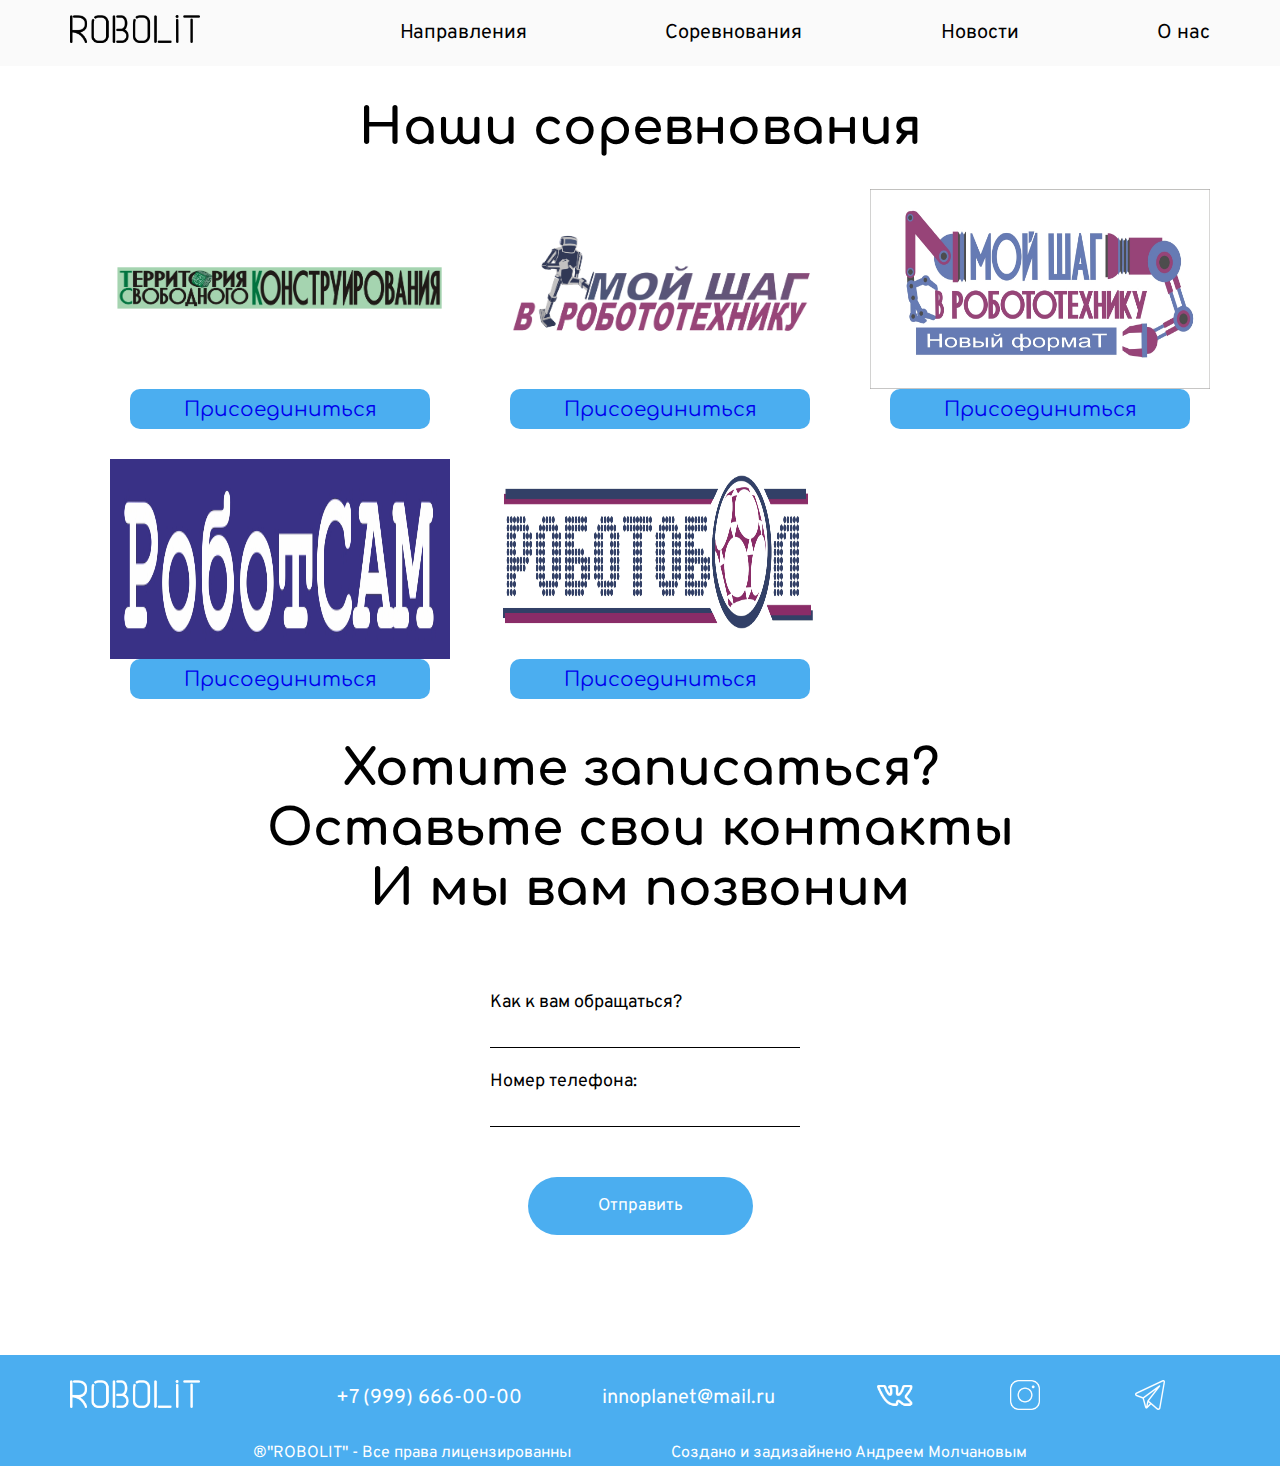
==== commit 73b9506f: "Merge remote-tracking branch 'origin/Andrey'" ====
--- a/competitions.html
+++ b/competitions.html
@@ -45,23 +45,54 @@
     </header>
 
 
-    <h1 class="h1-competitions">Наши соревнования</h1>
+    
+    <section class="main-section">
+        <h1 class="h1-competitions">Наши соревнования</h1>
+        
+            <ul class="inner-list">
 
-    <section class="main-section">
-    <container class="main_logo_top_block">
-        <img src=".//img/competitions/logo/ingen_class_logo.png" alt="" class="ingen_class" width="300px" height="250px">
-        <img src=".//img/competitions/logo/my_step_in_robototech_logo.png" alt="" class="my_step_in_robototch" width="300px" height="350px">
-    </container>
+                <li class="comp-product-item">
+                    <div class="comp-main-img">
+                        <img src=".//img/competitions/logo/construct-logo.png" alt="">
+                    </div>
+                    <div class="comp-main-block">
+                        <a href="competition-dop-fail/1-page.html" class="comp-main-href">Присоединиться</a>
+                    </div>
+                </li>
+
+                <li class="comp-product-item">
+                    <div class="comp-main-img">
+                        <img src=".//img/competitions/logo/my_step_in_robototech_logo.png" alt="">
+                    </div>
+                    <div class="comp-main-block">
+                        <a href="competition-dop-fail/2-page.html" class="comp-main-href">Присоединиться</a>
+                    </div>
+                </li>
+            
+                <li class="comp-product-item">
+                    <img src=".//img/competitions/logo/myrobot_new_age_logo.jpg" alt="" class="comp-main-img myrobot_new_age" width="300px" height="250px">
+                    <div class="comp-main-block">
+                        <a href="competition-dop-fail/3-page.html" class="comp-main-href">Присоединиться</a>
+                    </div>
+                </li>
     
-    <container class="main_logo_center_block">
-        <img src=".//img/competitions/logo/myrobot_new_age_logo.jpg" alt="" class="myrobot_new_age" width="300px" height="150px">
-        <img src=".//img/competitions/logo/robot_sam_logo.png" alt="" class="robot_sam" width="300px" height="150px">
-    </container>
+                <li class="comp-product-item">
+                    <img src=".//img/competitions/logo/robot_sam_logo.png" alt="" class="comp-main-img robot_sam" width="300px" height="250px">
+                    <div class="comp-main-block">
+                        <a href="competition-dop-fail/4-page.html" class="comp-main-href">Присоединиться</a>
+                    </div>
+                </li>
 
-    <container class="main_logo_bottom_block">
-        <img src=".//img/competitions/logo/robotobol_logo.jpg" alt="" class="robotobol" width="300px" height="150px">
-    </container>
+                <li class="comp-product-item">
+                    <img src=".//img/competitions/logo/robotobol_logo.jpg" alt="" class="comp-main-img robotobol" width="300px" height="250px">
+                    <div class="comp-main-block">
+                        <a href="competition-dop-fail/5-page.html" class="comp-main-href">Присоединиться</a>
+                    </div>
+                </li>
+            </ul>
+        
     </section>
+
 
 
     <section class="form">
--- a/style.css
+++ b/style.css
@@ -586,21 +586,71 @@
 
 .h1-competitions {
     font-family: 'Comfortaa', cursive;
+    text-align: center;
+    font-size: 50px;
 }
 
 .main-section {
-    margin: 0px 105px;
-    display: flex;
-    flex-direction: column;
-}
-
-.main_logo_top_block {
-    margin: auto auto 200px auto;
+    max-width: 1140px;
+    margin: 0 auto;
+}
+
+
+
+.inner-list{
+    margin: 0;
+    padding: 0;
+    display: flex;
+    flex-wrap: wrap;
     
 }
 
-.main_logo_center_block {
-    margin: auto auto 200px auto;
+.comp-product-item {
+    margin: 0;
+    padding: 0;
+    list-style-type: none;
+    margin-left: 40px;
+    margin-bottom: 30px;
+}
+
+.comp-main-img {
+    width: 340px;
+    height: 200px;
+    display: flex;
+    align-items: center;
+    justify-content: center;
+}
+
+.comp-main-img img {
+    max-width: 100%;
+    max-height: 100%; 
+}
+
+
+.comp-main-block {
+    margin: 0;
+    width: 300px;
+    height: 40px;
+    background-color: #4baef0;
+    border-radius:10px ;
+    text-align: center;
+    display: flex;
+    justify-content: space-around;
+    flex-direction: column;
+    margin-left: 20px;
+}
+.comp-main-href {
+    text-decoration: none;
+    font-family: 'Comfortaa', cursive;
+}
+
+/* Competitions dop fail*/
+
+.competitions-dop-fail-head {
+    margin: 0;
+    padding: 0;
+    max-width: 1440px;
+    font-family: 'Comfortaa', cursive;
 }
 
 .main_logo_bottom_block {
@@ -643,3 +693,9 @@
     font-family: 'Overpass', sans-serif;
     font-size: 18px;
 }
+
+.news div:nth-child(2){
+    display: flex;
+    align-items: center;
+    justify-content: center;
+}
